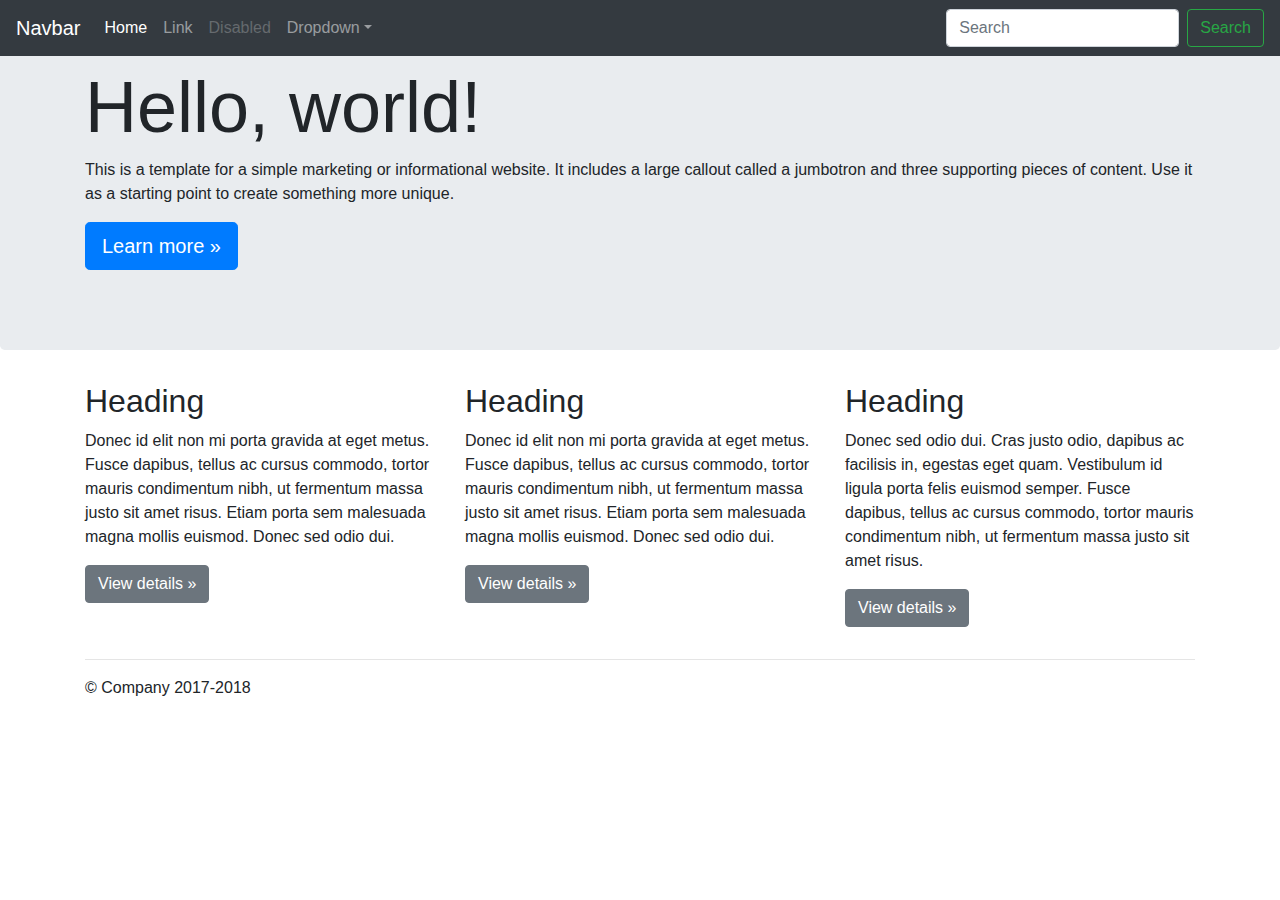
==== bootstrap.html @ 02e67489 "update" ====
<!doctype html>
<html lang="en">
  <head>
    <meta charset="utf-8">
    <meta name="viewport" content="width=device-width, initial-scale=1, shrink-to-fit=no">
    <meta name="description" content="">
    <meta name="author" content="">
    <link rel="icon" href="/docs/4.0/assets/img/favicons/favicon.ico">

    <title>Jumbotron Template for Bootstrap</title>

    <link rel="canonical" href="https://getbootstrap.com/docs/4.0/examples/jumbotron/">

    <!-- Bootstrap core CSS -->
    <link href="./content/dist/css/bootstrap.min.css" rel="stylesheet">

    <!-- Custom styles for this template -->
    <link href="jumbotron.css" rel="stylesheet">
  </head>

  <body>

    <nav class="navbar navbar-expand-md navbar-dark fixed-top bg-dark">
      <a class="navbar-brand" href="#">Navbar</a>
      <button class="navbar-toggler" type="button" data-toggle="collapse" data-target="#navbarsExampleDefault" aria-controls="navbarsExampleDefault" aria-expanded="false" aria-label="Toggle navigation">
        <span class="navbar-toggler-icon"></span>
      </button>

      <div class="collapse navbar-collapse" id="navbarsExampleDefault">
        <ul class="navbar-nav mr-auto">
          <li class="nav-item active">
            <a class="nav-link" href="#">Home <span class="sr-only">(current)</span></a>
          </li>
          <li class="nav-item">
            <a class="nav-link" href="#">Link</a>
          </li>
          <li class="nav-item">
            <a class="nav-link disabled" href="#">Disabled</a>
          </li>
          <li class="nav-item dropdown">
            <a class="nav-link dropdown-toggle" href="http://example.com" id="dropdown01" data-toggle="dropdown" aria-haspopup="true" aria-expanded="false">Dropdown</a>
            <div class="dropdown-menu" aria-labelledby="dropdown01">
              <a class="dropdown-item" href="#">Action</a>
              <a class="dropdown-item" href="#">Another action</a>
              <a class="dropdown-item" href="#">Something else here</a>
            </div>
          </li>
        </ul>
        <form class="form-inline my-2 my-lg-0">
          <input class="form-control mr-sm-2" type="text" placeholder="Search" aria-label="Search">
          <button class="btn btn-outline-success my-2 my-sm-0" type="submit">Search</button>
        </form>
      </div>
    </nav>

    <main role="main">

      <!-- Main jumbotron for a primary marketing message or call to action -->
      <div class="jumbotron">
        <div class="container">
          <h1 class="display-3">Hello, world!</h1>
          <p>This is a template for a simple marketing or informational website. It includes a large callout called a jumbotron and three supporting pieces of content. Use it as a starting point to create something more unique.</p>
          <p><a class="btn btn-primary btn-lg" href="#" role="button">Learn more &raquo;</a></p>
        </div>
      </div>

      <div class="container">
        <!-- Example row of columns -->
        <div class="row">
          <div class="col-md-4">
            <h2>Heading</h2>
            <p>Donec id elit non mi porta gravida at eget metus. Fusce dapibus, tellus ac cursus commodo, tortor mauris condimentum nibh, ut fermentum massa justo sit amet risus. Etiam porta sem malesuada magna mollis euismod. Donec sed odio dui. </p>
            <p><a class="btn btn-secondary" href="#" role="button">View details &raquo;</a></p>
          </div>
          <div class="col-md-4">
            <h2>Heading</h2>
            <p>Donec id elit non mi porta gravida at eget metus. Fusce dapibus, tellus ac cursus commodo, tortor mauris condimentum nibh, ut fermentum massa justo sit amet risus. Etiam porta sem malesuada magna mollis euismod. Donec sed odio dui. </p>
            <p><a class="btn btn-secondary" href="#" role="button">View details &raquo;</a></p>
          </div>
          <div class="col-md-4">
            <h2>Heading</h2>
            <p>Donec sed odio dui. Cras justo odio, dapibus ac facilisis in, egestas eget quam. Vestibulum id ligula porta felis euismod semper. Fusce dapibus, tellus ac cursus commodo, tortor mauris condimentum nibh, ut fermentum massa justo sit amet risus.</p>
            <p><a class="btn btn-secondary" href="#" role="button">View details &raquo;</a></p>
          </div>
        </div>

        <hr>

      </div> <!-- /container -->

    </main>

    <footer class="container">
      <p>&copy; Company 2017-2018</p>
    </footer>

    <!-- Bootstrap core JavaScript
    ================================================== -->
    <!-- Placed at the end of the document so the pages load faster -->
    <script src="https://code.jquery.com/jquery-3.2.1.slim.min.js" integrity="sha384-KJ3o2DKtIkvYIK3UENzmM7KCkRr/rE9/Qpg6aAZGJwFDMVNA/GpGFF93hXpG5KkN" crossorigin="anonymous"></script>
    <script>window.jQuery || document.write('<script src="../../assets/js/vendor/jquery-slim.min.js"><\/script>')</script>
    <script src="../../assets/js/vendor/popper.min.js"></script>
    <script src="../../dist/js/bootstrap.min.js"></script>
  </body>
</html>
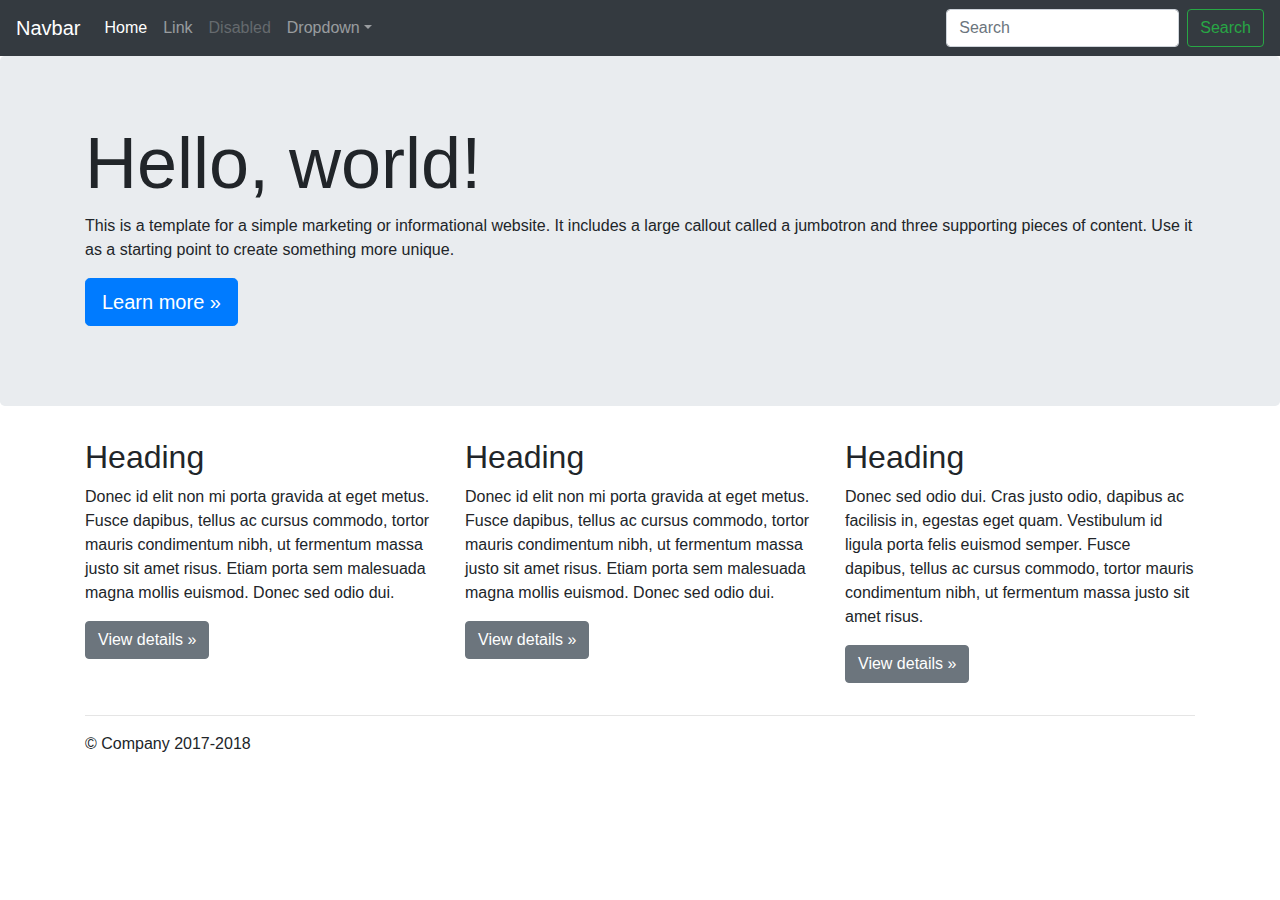
==== commit ebabb3af: "update 9" ====
--- a/bootstrap.html
+++ b/bootstrap.html
@@ -6,17 +6,17 @@
     <meta name="viewport" content="width=device-width, initial-scale=1, shrink-to-fit=no">
     <meta name="description" content="">
     <meta name="author" content="">
-    <link rel="icon" href="/docs/4.0/assets/img/favicons/favicon.ico">
+    <link rel="icon" href="./content/docs/4.0/assets/img/favicons/favicon.ico">
 
     <title>Jumbotron Template for Bootstrap</title>
 
-    <link rel="canonical" href="https://getbootstrap.com/docs/4.0/examples/jumbotron/">
+    <link rel="canonical" href="./content/docs/4.0/examples/jumbotron/">
 
     <!-- Bootstrap core CSS -->
     <link href="./content/dist/css/bootstrap.min.css" rel="stylesheet">
 
     <!-- Custom styles for this template -->
-    <link href="jumbotron.css" rel="stylesheet">
+    <link href="./content/docs/4.0/examples/jumbotron/jumbotron.css" rel="stylesheet">
   </head>
 
   <body>
--- a/content/docs/4.0/examples/jumbotron/jumbotron.css
+++ b/content/docs/4.0/examples/jumbotron/jumbotron.css
@@ -0,0 +1,4 @@
+/* Move down content because we have a fixed navbar that is 3.5rem tall */
+body {
+  padding-top: 3.5rem;
+}
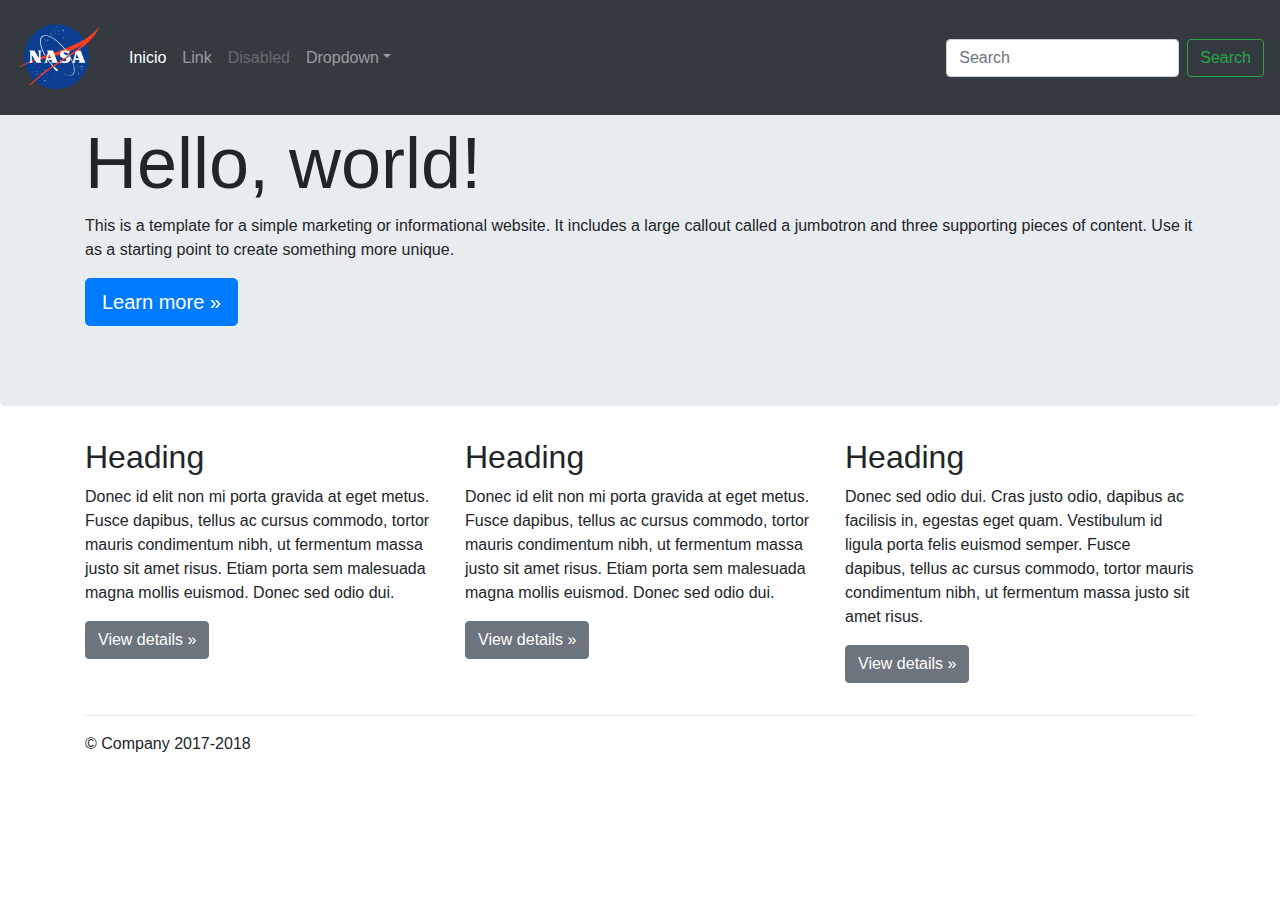
==== commit 81795889: "update" ====
--- a/bootstrap.html
+++ b/bootstrap.html
@@ -22,7 +22,7 @@
   <body>
 
     <nav class="navbar navbar-expand-md navbar-dark fixed-top bg-dark">
-      <a class="navbar-brand" href="#">Navbar</a>
+      <a class="navbar-brand" href="#"><img src="./images/nasa-logo.svg" alt="" style="height:89px; width:89px;"></a>
       <button class="navbar-toggler" type="button" data-toggle="collapse" data-target="#navbarsExampleDefault" aria-controls="navbarsExampleDefault" aria-expanded="false" aria-label="Toggle navigation">
         <span class="navbar-toggler-icon"></span>
       </button>
@@ -30,7 +30,7 @@
       <div class="collapse navbar-collapse" id="navbarsExampleDefault">
         <ul class="navbar-nav mr-auto">
           <li class="nav-item active">
-            <a class="nav-link" href="#">Home <span class="sr-only">(current)</span></a>
+            <a class="nav-link" href="#">Inicio <span class="sr-only">(current)</span></a>
           </li>
           <li class="nav-item">
             <a class="nav-link" href="#">Link</a>
@@ -99,8 +99,8 @@
     ================================================== -->
     <!-- Placed at the end of the document so the pages load faster -->
     <script src="https://code.jquery.com/jquery-3.2.1.slim.min.js" integrity="sha384-KJ3o2DKtIkvYIK3UENzmM7KCkRr/rE9/Qpg6aAZGJwFDMVNA/GpGFF93hXpG5KkN" crossorigin="anonymous"></script>
-    <script>window.jQuery || document.write('<script src="../../assets/js/vendor/jquery-slim.min.js"><\/script>')</script>
-    <script src="../../assets/js/vendor/popper.min.js"></script>
-    <script src="../../dist/js/bootstrap.min.js"></script>
+    <script>window.jQuery || document.write('<script src="./content/assets/js/vendor/jquery-slim.min.js"><\/script>')</script>
+    <script src="./content/assets/js/vendor/popper.min.js"></script>
+    <script src="./content/dist/js/bootstrap.min.js"></script>
   </body>
 </html>
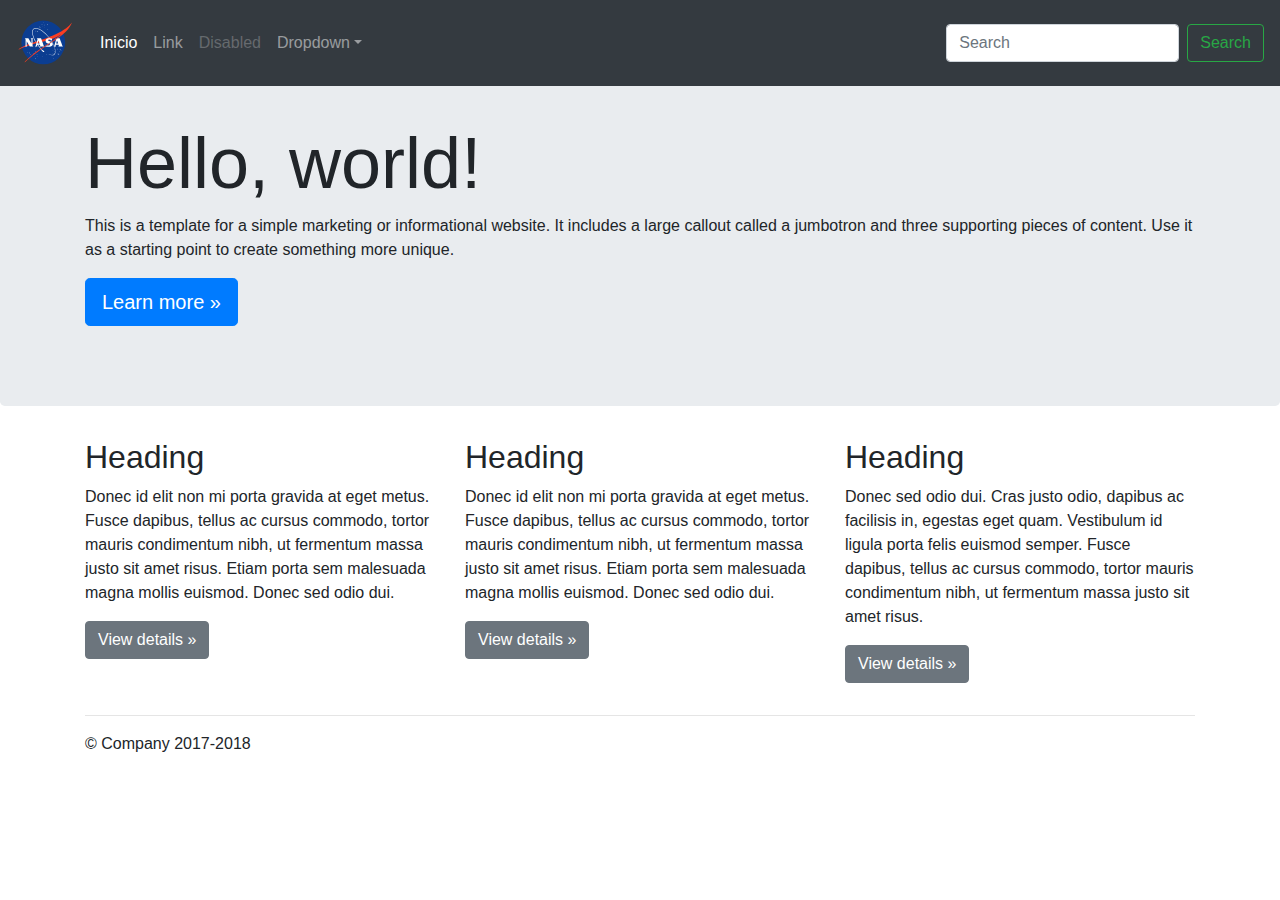
==== commit f1fdfdf2: "update" ====
--- a/bootstrap.html
+++ b/bootstrap.html
@@ -22,7 +22,7 @@
   <body>
 
     <nav class="navbar navbar-expand-md navbar-dark fixed-top bg-dark">
-      <a class="navbar-brand" href="#"><img src="./images/nasa-logo.svg" alt="" style="height:89px; width:89px;"></a>
+      <a class="navbar-brand" href="#"><img src="./images/nasa-logo.svg" alt="" style="height:60px; width:60px;"></a>
       <button class="navbar-toggler" type="button" data-toggle="collapse" data-target="#navbarsExampleDefault" aria-controls="navbarsExampleDefault" aria-expanded="false" aria-label="Toggle navigation">
         <span class="navbar-toggler-icon"></span>
       </button>
